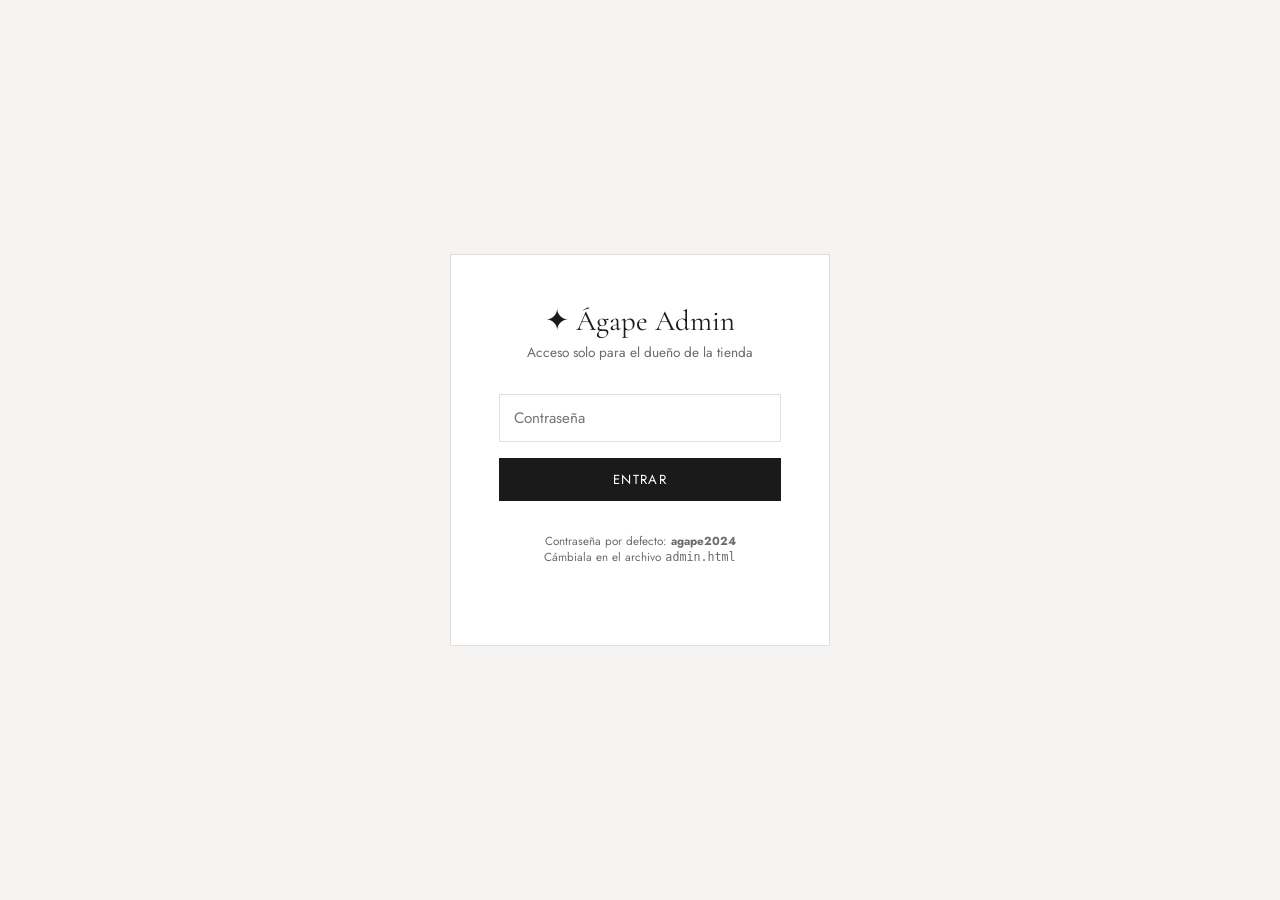
==== admin.html @ 7709edc3 "Tienda-Sencilla-Ver-1.0" ====
<!DOCTYPE html>
<html lang="es">
<head>
  <meta charset="UTF-8"/>
  <meta name="viewport" content="width=device-width, initial-scale=1.0"/>
  <title>Admin — Creaciones Ágape</title>
  <link rel="preconnect" href="https://fonts.googleapis.com">
  <link href="https://fonts.googleapis.com/css2?family=Cormorant+Garamond:wght@400;600&family=Jost:wght@300;400;500&display=swap" rel="stylesheet">
  <style>
    :root {
      --bg: #f5f4f2;
      --surface: #fff;
      --text: #1a1a1a;
      --muted: #6b6b6b;
      --accent: #b8860b;
      --accent-light: #f5e9c8;
      --border: #e2ddd7;
      --success: #2e7d32;
      --error: #c62828;
      --font-d: 'Cormorant Garamond', serif;
      --font-b: 'Jost', sans-serif;
    }
    *, *::before, *::after { box-sizing: border-box; margin: 0; padding: 0; }
    body { font-family: var(--font-b); background: var(--bg); color: var(--text); font-size: 14px; }

    /* ── AUTH ── */
    .auth-screen {
      min-height: 100vh;
      display: flex;
      align-items: center;
      justify-content: center;
      padding: 2rem;
    }
    .auth-card {
      background: var(--surface);
      border: 1px solid var(--border);
      padding: 3rem;
      width: 100%;
      max-width: 380px;
      text-align: center;
    }
    .auth-card h1 { font-family: var(--font-d); font-size: 1.8rem; font-weight: 400; margin-bottom: 0.3rem; }
    .auth-card p { color: var(--muted); font-size: 0.85rem; margin-bottom: 2rem; }
    .auth-card input {
      width: 100%;
      padding: 12px 14px;
      border: 1px solid var(--border);
      font-family: var(--font-b);
      font-size: 0.95rem;
      margin-bottom: 1rem;
      outline: none;
      transition: border-color 0.2s;
    }
    .auth-card input:focus { border-color: var(--accent); }
    .auth-card button {
      width: 100%;
      padding: 12px;
      background: var(--text);
      color: white;
      border: none;
      font-family: var(--font-b);
      font-size: 0.82rem;
      letter-spacing: 0.1em;
      text-transform: uppercase;
      cursor: pointer;
      transition: background 0.2s;
    }
    .auth-card button:hover { background: var(--accent); }
    .auth-error { color: var(--error); font-size: 0.8rem; margin-top: 0.8rem; }

    /* ── ADMIN LAYOUT ── */
    #adminApp { display: none; }
    .admin-header {
      background: var(--text);
      color: white;
      padding: 0 2rem;
      height: 60px;
      display: flex;
      align-items: center;
      justify-content: space-between;
      position: sticky;
      top: 0;
      z-index: 100;
    }
    .admin-header .logo { font-family: var(--font-d); font-size: 1.1rem; }
    .admin-header .logo span { color: var(--accent); margin-right: 8px; }
    .admin-nav { display: flex; gap: 1rem; align-items: center; }
    .admin-nav a {
      color: rgba(255,255,255,0.6);
      text-decoration: none;
      font-size: 0.78rem;
      letter-spacing: 0.08em;
      text-transform: uppercase;
      transition: color 0.2s;
    }
    .admin-nav a:hover { color: white; }
    .logout-btn {
      background: none;
      border: 1px solid rgba(255,255,255,0.2);
      color: rgba(255,255,255,0.7);
      padding: 6px 14px;
      font-family: var(--font-b);
      font-size: 0.75rem;
      cursor: pointer;
      transition: all 0.2s;
    }
    .logout-btn:hover { background: rgba(255,255,255,0.1); color: white; }

    .admin-main {
      max-width: 1200px;
      margin: 0 auto;
      padding: 2.5rem 2rem;
    }

    /* ── CARDS ── */
    .stats-row {
      display: grid;
      grid-template-columns: repeat(auto-fill, minmax(200px, 1fr));
      gap: 1rem;
      margin-bottom: 2.5rem;
    }
    .stat-card {
      background: var(--surface);
      border: 1px solid var(--border);
      padding: 1.5rem;
    }
    .stat-card .label { font-size: 0.72rem; letter-spacing: 0.12em; text-transform: uppercase; color: var(--muted); margin-bottom: 0.4rem; }
    .stat-card .value { font-family: var(--font-d); font-size: 2rem; font-weight: 600; color: var(--accent); }

    /* ── SECTIONS ── */
    .section-card {
      background: var(--surface);
      border: 1px solid var(--border);
      margin-bottom: 2rem;
    }
    .section-card-header {
      padding: 1.2rem 1.5rem;
      border-bottom: 1px solid var(--border);
      display: flex;
      align-items: center;
      justify-content: space-between;
    }
    .section-card-header h3 { font-family: var(--font-d); font-size: 1.2rem; font-weight: 400; }
    .section-card-body { padding: 1.5rem; }

    /* ── INSTRUCTIONS ── */
    .steps { counter-reset: step; display: flex; flex-direction: column; gap: 1rem; }
    .step {
      display: flex;
      gap: 1rem;
      align-items: flex-start;
    }
    .step-num {
      counter-increment: step;
      width: 28px;
      height: 28px;
      background: var(--accent);
      color: white;
      font-size: 0.75rem;
      font-weight: 500;
      display: flex;
      align-items: center;
      justify-content: center;
      flex-shrink: 0;
    }
    .step-num::before { content: counter(step); }
    .step-content p { font-size: 0.88rem; color: var(--text); line-height: 1.7; }
    .step-content a { color: var(--accent); }
    .step-content code {
      background: var(--bg);
      padding: 2px 6px;
      font-size: 0.82rem;
      border: 1px solid var(--border);
      font-family: monospace;
    }
    .sheet-template {
      margin-top: 1rem;
      border: 1px solid var(--border);
      overflow-x: auto;
    }
    .sheet-template table { width: 100%; border-collapse: collapse; font-size: 0.82rem; }
    .sheet-template th {
      background: var(--text);
      color: white;
      padding: 8px 12px;
      text-align: left;
      font-weight: 400;
      letter-spacing: 0.06em;
    }
    .sheet-template td { padding: 8px 12px; border-bottom: 1px solid var(--border); color: var(--muted); }

    /* ── CONFIG FORM ── */
    .config-grid { display: grid; grid-template-columns: 1fr 1fr; gap: 1rem; }
    .form-group { display: flex; flex-direction: column; gap: 5px; }
    .form-group label { font-size: 0.75rem; letter-spacing: 0.1em; text-transform: uppercase; color: var(--muted); }
    .form-group input, .form-group select {
      padding: 10px 12px;
      border: 1px solid var(--border);
      font-family: var(--font-b);
      font-size: 0.9rem;
      outline: none;
      background: var(--bg);
      transition: border-color 0.2s;
    }
    .form-group input:focus, .form-group select:focus { border-color: var(--accent); background: white; }
    .form-hint { font-size: 0.75rem; color: var(--muted); margin-top: 3px; line-height: 1.5; }
    .save-btn {
      margin-top: 1.2rem;
      padding: 11px 28px;
      background: var(--text);
      color: white;
      border: none;
      font-family: var(--font-b);
      font-size: 0.8rem;
      letter-spacing: 0.1em;
      text-transform: uppercase;
      cursor: pointer;
      transition: background 0.2s;
    }
    .save-btn:hover { background: var(--accent); }
    .save-msg { margin-left: 1rem; font-size: 0.82rem; color: var(--success); opacity: 0; transition: opacity 0.3s; }
    .save-msg.show { opacity: 1; }

    /* ── PREVIEW TABLE ── */
    .preview-table { width: 100%; border-collapse: collapse; }
    .preview-table th { font-size: 0.72rem; letter-spacing: 0.1em; text-transform: uppercase; color: var(--muted); padding: 8px 10px; text-align: left; border-bottom: 2px solid var(--border); }
    .preview-table td { padding: 10px; border-bottom: 1px solid var(--border); font-size: 0.88rem; vertical-align: middle; }
    .preview-table tr:hover td { background: var(--bg); }
    .prod-thumb { width: 44px; height: 44px; object-fit: cover; display: block; }
    .prod-thumb-placeholder { width: 44px; height: 44px; background: var(--accent-light); display: flex; align-items: center; justify-content: center; font-size: 1.2rem; }
    .badge {
      display: inline-block;
      padding: 2px 8px;
      font-size: 0.7rem;
      letter-spacing: 0.06em;
      text-transform: uppercase;
      border-radius: 2px;
    }
    .badge-ok { background: #e8f5e9; color: var(--success); }
    .badge-no { background: #ffebee; color: var(--error); }

    /* ── RELOAD ── */
    .reload-btn {
      padding: 8px 18px;
      background: none;
      border: 1px solid var(--border);
      font-family: var(--font-b);
      font-size: 0.78rem;
      letter-spacing: 0.08em;
      text-transform: uppercase;
      cursor: pointer;
      color: var(--muted);
      transition: all 0.2s;
      display: flex;
      align-items: center;
      gap: 6px;
    }
    .reload-btn:hover { border-color: var(--accent); color: var(--accent); }
    .spinning { animation: spin 0.8s linear infinite; }
    @keyframes spin { to { transform: rotate(360deg); } }

    /* ── EMPTY ── */
    .empty-msg { text-align: center; padding: 3rem; color: var(--muted); font-size: 0.9rem; }

    @media (max-width: 640px) { .config-grid { grid-template-columns: 1fr; } }
  </style>
</head>
<body>

<!-- AUTH -->
<div class="auth-screen" id="authScreen">
  <div class="auth-card">
    <h1>✦ Ágape Admin</h1>
    <p>Acceso solo para el dueño de la tienda</p>
    <input type="password" id="passwordInput" placeholder="Contraseña" onkeydown="if(event.key==='Enter')login()"/>
    <button onclick="login()">Entrar</button>
    <p class="auth-error" id="authError"></p>
    <p style="margin-top:1.5rem;font-size:0.73rem;color:var(--muted);">
      Contraseña por defecto: <strong>agape2024</strong><br>
      Cámbiala en el archivo <code>admin.html</code>
    </p>
  </div>
</div>

<!-- ADMIN APP -->
<div id="adminApp">

  <header class="admin-header">
    <div class="logo"><span>✦</span>Creaciones Ágape — Panel Admin</div>
    <div class="admin-nav">
      <a href="index.html" target="_blank">Ver Tienda ↗</a>
      <button class="logout-btn" onclick="logout()">Salir</button>
    </div>
  </header>

  <main class="admin-main">

    <!-- STATS -->
    <div class="stats-row">
      <div class="stat-card">
        <p class="label">Productos cargados</p>
        <p class="value" id="statProducts">—</p>
      </div>
      <div class="stat-card">
        <p class="label">Categorías</p>
        <p class="value" id="statCats">—</p>
      </div>
      <div class="stat-card">
        <p class="label">Precio promedio</p>
        <p class="value" id="statAvg">—</p>
      </div>
      <div class="stat-card">
        <p class="label">Último sync</p>
        <p class="value" style="font-size:1rem;padding-top:0.3rem;" id="statSync">—</p>
      </div>
    </div>

    <!-- INSTRUCTIONS -->
    <div class="section-card">
      <div class="section-card-header">
        <h3>📋 Cómo gestionar tus productos (Google Sheets)</h3>
      </div>
      <div class="section-card-body">
        <div class="steps">
          <div class="step">
            <div class="step-num"></div>
            <div class="step-content">
              <p>Ve a <a href="https://sheets.google.com" target="_blank">Google Sheets</a> y crea una hoja nueva. Nómbrala como quieras.</p>
            </div>
          </div>
          <div class="step">
            <div class="step-num"></div>
            <div class="step-content">
              <p>En la <strong>primera fila</strong>, escribe exactamente estas columnas (en minúsculas, sin tildes):</p>
              <div class="sheet-template">
                <table>
                  <tr>
                    <th>nombre</th><th>descripcion</th><th>precio</th><th>categoria</th><th>imagen</th><th>disponible</th>
                  </tr>
                  <tr>
                    <td>Llavero corazón</td>
                    <td>Llavero artesanal hecho a mano</td>
                    <td>150</td>
                    <td>Llaveros</td>
                    <td>https://... (URL de imagen)</td>
                    <td>si</td>
                  </tr>
                  <tr>
                    <td>Adorno navideño</td>
                    <td>Árbol de Navidad en resina</td>
                    <td>280</td>
                    <td>Adornos</td>
                    <td></td>
                    <td>si</td>
                  </tr>
                </table>
              </div>
            </div>
          </div>
          <div class="step">
            <div class="step-num"></div>
            <div class="step-content">
              <p>Para agregar imágenes: sube tu foto a <a href="https://imgbb.com" target="_blank">imgbb.com</a> (gratis) y pega la URL directa en la columna <code>imagen</code>.</p>
            </div>
          </div>
          <div class="step">
            <div class="step-num"></div>
            <div class="step-content">
              <p>Para publicar: ve a <strong>Archivo → Compartir → Publicar en la web</strong>. Elige <em>Hoja1</em> y formato <em>Valores separados por comas (.csv)</em>. Copia el ID de la URL (la parte larga entre <code>/d/</code> y <code>/edit</code>).</p>
            </div>
          </div>
          <div class="step">
            <div class="step-num"></div>
            <div class="step-content">
              <p>Pega ese ID en la sección de configuración de abajo. ¡Listo! Cada vez que edites la hoja, los cambios se ven en la tienda automáticamente.</p>
            </div>
          </div>
        </div>
      </div>
    </div>

    <!-- CONFIG -->
    <div class="section-card">
      <div class="section-card-header">
        <h3>⚙️ Configuración de la tienda</h3>
      </div>
      <div class="section-card-body">
        <div class="config-grid">
          <div class="form-group">
            <label>ID de Google Sheets</label>
            <input type="text" id="cfgSheetId" placeholder="1BxiMVs0XRA5nFMdKvBdBZjgmUUqptlbs74OgVE2upms"/>
            <p class="form-hint">La parte larga de la URL de tu hoja: docs.google.com/spreadsheets/d/<strong>ESTE_ID</strong>/edit</p>
          </div>
          <div class="form-group">
            <label>Número de WhatsApp</label>
            <input type="text" id="cfgWhatsapp" placeholder="521234567890"/>
            <p class="form-hint">Con código de país, sin +, espacios ni guiones. Ejemplo: 521234567890</p>
          </div>
          <div class="form-group">
            <label>Correo electrónico</label>
            <input type="email" id="cfgEmail" placeholder="tucorreo@gmail.com"/>
            <p class="form-hint">Aquí recibirás los pedidos por email</p>
          </div>
          <div class="form-group">
            <label>Símbolo de moneda</label>
            <input type="text" id="cfgCurrency" placeholder="$" style="max-width:80px"/>
          </div>
        </div>
        <div style="margin-top:1rem;padding:1rem;background:var(--accent-light);border:1px solid #e0c87a;font-size:0.82rem;color:#7a5c00;">
          ⚠️ <strong>Nota:</strong> Después de guardar los cambios aquí, deberás copiar los valores al archivo <code>config.js</code> para que la tienda los use. Esta pantalla es solo una guía visual.
        </div>
        <div style="margin-top:1.2rem;display:flex;align-items:center;">
          <button class="save-btn" onclick="generateConfig()">Generar config.js</button>
          <span class="save-msg" id="saveMsg">✓ ¡Copiado al portapapeles!</span>
        </div>
      </div>
    </div>

    <!-- PRODUCT PREVIEW -->
    <div class="section-card">
      <div class="section-card-header">
        <h3>🛍️ Vista previa de productos</h3>
        <button class="reload-btn" id="reloadBtn" onclick="loadPreview()">
          <svg id="reloadIcon" width="14" height="14" viewBox="0 0 24 24" fill="none" stroke="currentColor" stroke-width="2"><path d="M23 4v6h-6"/><path d="M1 20v-6h6"/><path d="M3.51 9a9 9 0 0114.85-3.36L23 10M1 14l4.64 4.36A9 9 0 0020.49 15"/></svg>
          Recargar productos
        </button>
      </div>
      <div class="section-card-body" style="padding:0">
        <div id="previewContainer">
          <p class="empty-msg">Configura tu Sheet ID y haz clic en "Recargar productos"</p>
        </div>
      </div>
    </div>

  </main>
</div>

<script src="config.js"></script>
<script>
  // ── AUTH ──
  const ADMIN_PASSWORD = "agape2024"; // ← CAMBIA ESTA CONTRASEÑA

  function login() {
    const val = document.getElementById('passwordInput').value;
    if (val === ADMIN_PASSWORD) {
      document.getElementById('authScreen').style.display = 'none';
      document.getElementById('adminApp').style.display = 'block';
      loadConfig();
      loadPreview();
    } else {
      document.getElementById('authError').textContent = 'Contraseña incorrecta. Inténtalo de nuevo.';
    }
  }

  function logout() {
    document.getElementById('authScreen').style.display = 'flex';
    document.getElementById('adminApp').style.display = 'none';
    document.getElementById('passwordInput').value = '';
  }

  // ── LOAD CONFIG INTO FORM ──
  function loadConfig() {
    if (typeof CONFIG === 'undefined') return;
    document.getElementById('cfgSheetId').value = CONFIG.SHEET_ID || '';
    document.getElementById('cfgWhatsapp').value = CONFIG.WHATSAPP || '';
    document.getElementById('cfgEmail').value = CONFIG.EMAIL || '';
    document.getElementById('cfgCurrency').value = CONFIG.CURRENCY || '$';
  }

  // ── GENERATE CONFIG ──
  function generateConfig() {
    const id = document.getElementById('cfgSheetId').value.trim();
    const wa = document.getElementById('cfgWhatsapp').value.trim();
    const em = document.getElementById('cfgEmail').value.trim();
    const cu = document.getElementById('cfgCurrency').value.trim() || '$';

    const code = `const CONFIG = {
  SHEET_ID: "${id}",
  WHATSAPP: "${wa}",
  EMAIL: "${em}",
  CURRENCY: "${cu}",
  CURRENCY_CODE: "MXN",
  STORE_NAME: "Creaciones Ágape",
};`;

    navigator.clipboard.writeText(code).then(() => {
      const msg = document.getElementById('saveMsg');
      msg.classList.add('show');
      setTimeout(() => msg.classList.remove('show'), 3000);
    });
  }

  // ── LOAD PREVIEW ──
  async function loadPreview() {
    const sheetId = document.getElementById('cfgSheetId').value.trim() || CONFIG.SHEET_ID;
    const container = document.getElementById('previewContainer');
    const icon = document.getElementById('reloadIcon');
    icon.classList.add('spinning');

    if (!sheetId || sheetId === 'TU_SHEET_ID_AQUI') {
      container.innerHTML = '<p class="empty-msg">Ingresa tu Sheet ID en la configuración primero</p>';
      icon.classList.remove('spinning');
      return;
    }

    try {
      const url = `https://docs.google.com/spreadsheets/d/${sheetId}/gviz/tq?tqx=out:csv`;
      const res = await fetch(url);
      if (!res.ok) throw new Error();
      const csv = await res.text();
      const products = parseCSVAdmin(csv);

      // Update stats
      document.getElementById('statProducts').textContent = products.length;
      const cats = new Set(products.map(p => p.category));
      document.getElementById('statCats').textContent = cats.size;
      const avg = products.length ? products.reduce((s, p) => s + p.price, 0) / products.length : 0;
      document.getElementById('statAvg').textContent = `$${avg.toFixed(0)}`;
      document.getElementById('statSync').textContent = new Date().toLocaleTimeString('es-MX');

      if (products.length === 0) {
        container.innerHTML = '<p class="empty-msg">La hoja está vacía. Agrega productos con las columnas indicadas.</p>';
        return;
      }

      container.innerHTML = `
        <table class="preview-table">
          <thead>
            <tr>
              <th>Img</th>
              <th>Nombre</th>
              <th>Categoría</th>
              <th>Precio</th>
              <th>Descripción</th>
              <th>Estado</th>
            </tr>
          </thead>
          <tbody>
            ${products.map(p => `
              <tr>
                <td>${p.image
                  ? `<img class="prod-thumb" src="${p.image}" onerror="this.outerHTML='<div class=\\'prod-thumb-placeholder\\'>✦</div>'">`
                  : `<div class="prod-thumb-placeholder">✦</div>`}</td>
                <td><strong>${p.name}</strong></td>
                <td>${p.category}</td>
                <td>$${p.price.toFixed(2)}</td>
                <td style="max-width:220px;overflow:hidden;text-overflow:ellipsis;white-space:nowrap;color:var(--muted)">${p.desc || '—'}</td>
                <td><span class="badge ${p.available ? 'badge-ok' : 'badge-no'}">${p.available ? 'Activo' : 'Oculto'}</span></td>
              </tr>
            `).join('')}
          </tbody>
        </table>`;
    } catch (e) {
      container.innerHTML = `<p class="empty-msg">No se pudo cargar la hoja. Verifica el Sheet ID y que esté publicada como CSV.</p>`;
    } finally {
      icon.classList.remove('spinning');
    }
  }

  function parseCSVAdmin(csv) {
    const lines = csv.trim().split('\n');
    if (lines.length < 2) return [];
    const headers = lines[0].replace(/"/g,'').split(',').map(h => h.trim().toLowerCase());
    return lines.slice(1).map((line, i) => {
      const vals = parseCSVLineAdmin(line);
      const obj = {};
      headers.forEach((h, idx) => { obj[h] = (vals[idx] || '').trim(); });
      return {
        id: i+1,
        name: obj['nombre'] || obj['name'] || 'Producto',
        desc: obj['descripcion'] || obj['description'] || obj['desc'] || '',
        price: parseFloat((obj['precio'] || obj['price'] || '0').replace(/[^0-9.]/g, '')) || 0,
        category: obj['categoria'] || obj['category'] || 'General',
        image: obj['imagen'] || obj['image'] || obj['img'] || '',
        available: (obj['disponible'] || obj['available'] || 'si').toLowerCase() !== 'no',
      };
    });
  }

  function parseCSVLineAdmin(line) {
    const result = []; let cur = ''; let inQ = false;
    for (let i = 0; i < line.length; i++) {
      const ch = line[i];
      if (ch === '"') { inQ = !inQ; }
      else if (ch === ',' && !inQ) { result.push(cur); cur = ''; }
      else { cur += ch; }
    }
    result.push(cur);
    return result;
  }
</script>
</body>
</html>
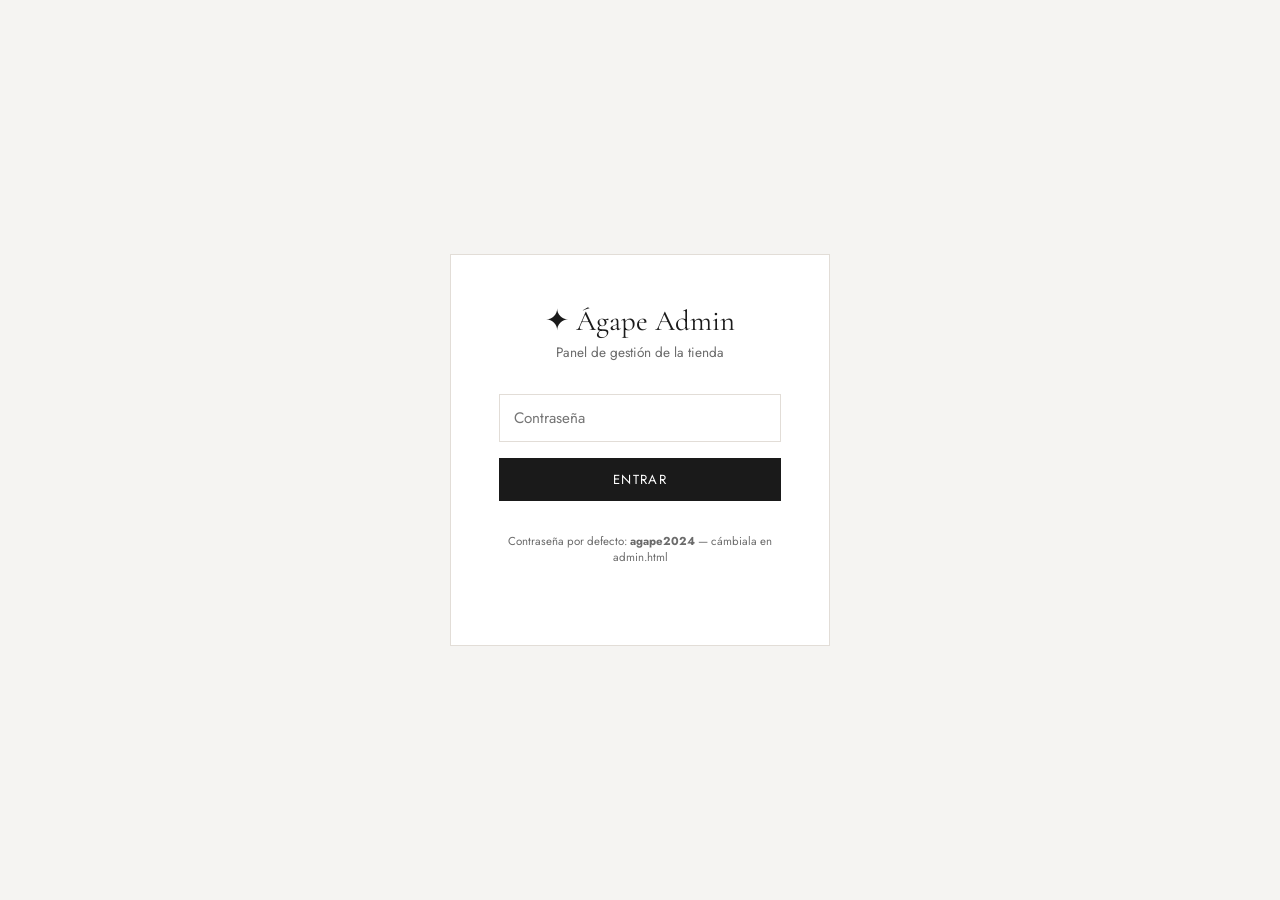
==== commit 12fc3cb8: "version actualizada con cambios para controlar mejor el flujo de pedidos ver 1.1" ====
--- a/admin.html
+++ b/admin.html
@@ -8,261 +8,151 @@
   <link href="https://fonts.googleapis.com/css2?family=Cormorant+Garamond:wght@400;600&family=Jost:wght@300;400;500&display=swap" rel="stylesheet">
   <style>
     :root {
-      --bg: #f5f4f2;
-      --surface: #fff;
-      --text: #1a1a1a;
-      --muted: #6b6b6b;
-      --accent: #b8860b;
-      --accent-light: #f5e9c8;
-      --border: #e2ddd7;
-      --success: #2e7d32;
-      --error: #c62828;
-      --font-d: 'Cormorant Garamond', serif;
-      --font-b: 'Jost', sans-serif;
+      --bg: #f5f4f2; --surface: #fff; --text: #1a1a1a; --muted: #6b6b6b;
+      --accent: #b8860b; --accent-light: #f5e9c8; --border: #e2ddd7;
+      --success: #2e7d32; --error: #c62828;
+      --font-d: 'Cormorant Garamond', serif; --font-b: 'Jost', sans-serif;
     }
     *, *::before, *::after { box-sizing: border-box; margin: 0; padding: 0; }
     body { font-family: var(--font-b); background: var(--bg); color: var(--text); font-size: 14px; }
 
-    /* ── AUTH ── */
-    .auth-screen {
-      min-height: 100vh;
-      display: flex;
-      align-items: center;
-      justify-content: center;
-      padding: 2rem;
-    }
-    .auth-card {
-      background: var(--surface);
-      border: 1px solid var(--border);
-      padding: 3rem;
-      width: 100%;
-      max-width: 380px;
-      text-align: center;
-    }
+    .auth-screen { min-height: 100vh; display: flex; align-items: center; justify-content: center; padding: 2rem; }
+    .auth-card { background: var(--surface); border: 1px solid var(--border); padding: 3rem; width: 100%; max-width: 380px; text-align: center; }
     .auth-card h1 { font-family: var(--font-d); font-size: 1.8rem; font-weight: 400; margin-bottom: 0.3rem; }
     .auth-card p { color: var(--muted); font-size: 0.85rem; margin-bottom: 2rem; }
-    .auth-card input {
-      width: 100%;
-      padding: 12px 14px;
-      border: 1px solid var(--border);
-      font-family: var(--font-b);
-      font-size: 0.95rem;
-      margin-bottom: 1rem;
-      outline: none;
-      transition: border-color 0.2s;
-    }
+    .auth-card input { width: 100%; padding: 12px 14px; border: 1px solid var(--border); font-family: var(--font-b); font-size: 0.95rem; margin-bottom: 1rem; outline: none; transition: border-color 0.2s; }
     .auth-card input:focus { border-color: var(--accent); }
-    .auth-card button {
-      width: 100%;
-      padding: 12px;
-      background: var(--text);
-      color: white;
-      border: none;
-      font-family: var(--font-b);
-      font-size: 0.82rem;
-      letter-spacing: 0.1em;
-      text-transform: uppercase;
-      cursor: pointer;
-      transition: background 0.2s;
-    }
-    .auth-card button:hover { background: var(--accent); }
+    .auth-card .auth-btn { width: 100%; padding: 12px; background: var(--text); color: white; border: none; font-family: var(--font-b); font-size: 0.82rem; letter-spacing: 0.1em; text-transform: uppercase; cursor: pointer; transition: background 0.2s; }
+    .auth-card .auth-btn:hover { background: var(--accent); }
     .auth-error { color: var(--error); font-size: 0.8rem; margin-top: 0.8rem; }
 
-    /* ── ADMIN LAYOUT ── */
     #adminApp { display: none; }
-    .admin-header {
-      background: var(--text);
-      color: white;
-      padding: 0 2rem;
-      height: 60px;
-      display: flex;
-      align-items: center;
-      justify-content: space-between;
-      position: sticky;
-      top: 0;
-      z-index: 100;
-    }
-    .admin-header .logo { font-family: var(--font-d); font-size: 1.1rem; }
-    .admin-header .logo span { color: var(--accent); margin-right: 8px; }
-    .admin-nav { display: flex; gap: 1rem; align-items: center; }
-    .admin-nav a {
-      color: rgba(255,255,255,0.6);
-      text-decoration: none;
-      font-size: 0.78rem;
-      letter-spacing: 0.08em;
-      text-transform: uppercase;
-      transition: color 0.2s;
-    }
-    .admin-nav a:hover { color: white; }
-    .logout-btn {
-      background: none;
-      border: 1px solid rgba(255,255,255,0.2);
-      color: rgba(255,255,255,0.7);
-      padding: 6px 14px;
-      font-family: var(--font-b);
-      font-size: 0.75rem;
-      cursor: pointer;
-      transition: all 0.2s;
-    }
+    .admin-header { background: var(--text); color: white; padding: 0 2rem; height: 60px; display: flex; align-items: center; justify-content: space-between; position: sticky; top: 0; z-index: 100; }
+    .admin-logo { font-family: var(--font-d); font-size: 1.1rem; }
+    .admin-logo span { color: var(--accent); margin-right: 8px; }
+    .admin-nav { display: flex; gap: 0.5rem; align-items: center; }
+    .preview-link { color: rgba(255,255,255,0.6); text-decoration: none; font-size: 0.75rem; letter-spacing: 0.08em; text-transform: uppercase; padding: 6px 12px; border: 1px solid rgba(255,255,255,0.15); transition: all 0.2s; }
+    .preview-link:hover { color: white; border-color: rgba(255,255,255,0.4); }
+    .logout-btn { background: none; border: 1px solid rgba(255,255,255,0.2); color: rgba(255,255,255,0.7); padding: 6px 14px; font-family: var(--font-b); font-size: 0.75rem; cursor: pointer; transition: all 0.2s; }
     .logout-btn:hover { background: rgba(255,255,255,0.1); color: white; }
 
-    .admin-main {
-      max-width: 1200px;
-      margin: 0 auto;
-      padding: 2.5rem 2rem;
-    }
-
-    /* ── CARDS ── */
-    .stats-row {
-      display: grid;
-      grid-template-columns: repeat(auto-fill, minmax(200px, 1fr));
-      gap: 1rem;
-      margin-bottom: 2.5rem;
-    }
-    .stat-card {
-      background: var(--surface);
-      border: 1px solid var(--border);
-      padding: 1.5rem;
-    }
-    .stat-card .label { font-size: 0.72rem; letter-spacing: 0.12em; text-transform: uppercase; color: var(--muted); margin-bottom: 0.4rem; }
-    .stat-card .value { font-family: var(--font-d); font-size: 2rem; font-weight: 600; color: var(--accent); }
-
-    /* ── SECTIONS ── */
-    .section-card {
-      background: var(--surface);
-      border: 1px solid var(--border);
-      margin-bottom: 2rem;
-    }
-    .section-card-header {
-      padding: 1.2rem 1.5rem;
-      border-bottom: 1px solid var(--border);
-      display: flex;
-      align-items: center;
-      justify-content: space-between;
-    }
-    .section-card-header h3 { font-family: var(--font-d); font-size: 1.2rem; font-weight: 400; }
-    .section-card-body { padding: 1.5rem; }
-
-    /* ── INSTRUCTIONS ── */
-    .steps { counter-reset: step; display: flex; flex-direction: column; gap: 1rem; }
-    .step {
-      display: flex;
-      gap: 1rem;
-      align-items: flex-start;
-    }
-    .step-num {
-      counter-increment: step;
-      width: 28px;
-      height: 28px;
-      background: var(--accent);
-      color: white;
-      font-size: 0.75rem;
-      font-weight: 500;
-      display: flex;
-      align-items: center;
-      justify-content: center;
-      flex-shrink: 0;
-    }
-    .step-num::before { content: counter(step); }
-    .step-content p { font-size: 0.88rem; color: var(--text); line-height: 1.7; }
-    .step-content a { color: var(--accent); }
-    .step-content code {
-      background: var(--bg);
-      padding: 2px 6px;
-      font-size: 0.82rem;
-      border: 1px solid var(--border);
-      font-family: monospace;
-    }
-    .sheet-template {
-      margin-top: 1rem;
-      border: 1px solid var(--border);
-      overflow-x: auto;
-    }
-    .sheet-template table { width: 100%; border-collapse: collapse; font-size: 0.82rem; }
-    .sheet-template th {
-      background: var(--text);
-      color: white;
-      padding: 8px 12px;
-      text-align: left;
-      font-weight: 400;
-      letter-spacing: 0.06em;
-    }
-    .sheet-template td { padding: 8px 12px; border-bottom: 1px solid var(--border); color: var(--muted); }
-
-    /* ── CONFIG FORM ── */
-    .config-grid { display: grid; grid-template-columns: 1fr 1fr; gap: 1rem; }
+    .tabs-bar { background: var(--surface); border-bottom: 1px solid var(--border); padding: 0 2rem; display: flex; overflow-x: auto; }
+    .tab-btn { padding: 1rem 1.4rem; border: none; background: none; font-family: var(--font-b); font-size: 0.76rem; letter-spacing: 0.1em; text-transform: uppercase; color: var(--muted); cursor: pointer; border-bottom: 2px solid transparent; transition: all 0.2s; white-space: nowrap; }
+    .tab-btn:hover { color: var(--text); }
+    .tab-btn.active { color: var(--accent); border-bottom-color: var(--accent); }
+    .tab-panel { display: none; }
+    .tab-panel.active { display: block; }
+
+    .admin-main { max-width: 1200px; margin: 0 auto; padding: 2rem; }
+
+    .stats-row { display: grid; grid-template-columns: repeat(auto-fill, minmax(175px, 1fr)); gap: 1rem; margin-bottom: 2rem; }
+    .stat-card { background: var(--surface); border: 1px solid var(--border); padding: 1.2rem 1.5rem; }
+    .stat-card .lbl { font-size: 0.68rem; letter-spacing: 0.12em; text-transform: uppercase; color: var(--muted); margin-bottom: 0.4rem; }
+    .stat-card .val { font-family: var(--font-d); font-size: 1.9rem; font-weight: 600; color: var(--accent); line-height: 1; }
+    .stat-card .sub { font-size: 0.73rem; color: var(--muted); margin-top: 4px; }
+
+    .section-card { background: var(--surface); border: 1px solid var(--border); margin-bottom: 1.5rem; }
+    .sc-header { padding: 1.1rem 1.5rem; border-bottom: 1px solid var(--border); display: flex; align-items: center; justify-content: space-between; flex-wrap: wrap; gap: 0.5rem; }
+    .sc-header h3 { font-family: var(--font-d); font-size: 1.15rem; font-weight: 400; }
+    .sc-body { padding: 1.5rem; }
+
+    .btn { display: inline-flex; align-items: center; gap: 6px; padding: 8px 18px; border: none; font-family: var(--font-b); font-size: 0.76rem; letter-spacing: 0.08em; text-transform: uppercase; cursor: pointer; transition: all 0.2s; }
+    .btn-dark { background: var(--text); color: white; }
+    .btn-dark:hover { background: var(--accent); }
+    .btn-accent { background: var(--accent); color: white; }
+    .btn-accent:hover { background: #9a7009; }
+    .btn-outline { background: none; border: 1px solid var(--border); color: var(--muted); }
+    .btn-outline:hover { border-color: var(--accent); color: var(--accent); }
+    .btn-danger { background: none; border: 1px solid #ffcdd2; color: var(--error); }
+    .btn-danger:hover { background: #ffebee; }
+    .btn-green { background: #e8f5e9; color: var(--success); border: 1px solid #c8e6c9; }
+    .btn-green:hover { background: #c8e6c9; }
+    .btn-sm { padding: 5px 11px; font-size: 0.71rem; }
+
+    .form-grid { display: grid; grid-template-columns: 1fr 1fr; gap: 1rem; }
     .form-group { display: flex; flex-direction: column; gap: 5px; }
-    .form-group label { font-size: 0.75rem; letter-spacing: 0.1em; text-transform: uppercase; color: var(--muted); }
-    .form-group input, .form-group select {
-      padding: 10px 12px;
-      border: 1px solid var(--border);
-      font-family: var(--font-b);
-      font-size: 0.9rem;
-      outline: none;
-      background: var(--bg);
-      transition: border-color 0.2s;
-    }
-    .form-group input:focus, .form-group select:focus { border-color: var(--accent); background: white; }
-    .form-hint { font-size: 0.75rem; color: var(--muted); margin-top: 3px; line-height: 1.5; }
-    .save-btn {
-      margin-top: 1.2rem;
-      padding: 11px 28px;
-      background: var(--text);
-      color: white;
-      border: none;
-      font-family: var(--font-b);
-      font-size: 0.8rem;
-      letter-spacing: 0.1em;
-      text-transform: uppercase;
-      cursor: pointer;
-      transition: background 0.2s;
-    }
-    .save-btn:hover { background: var(--accent); }
-    .save-msg { margin-left: 1rem; font-size: 0.82rem; color: var(--success); opacity: 0; transition: opacity 0.3s; }
-    .save-msg.show { opacity: 1; }
-
-    /* ── PREVIEW TABLE ── */
+    .form-group.full { grid-column: 1/-1; }
+    .form-group label { font-size: 0.7rem; letter-spacing: 0.1em; text-transform: uppercase; color: var(--muted); }
+    .form-group input, .form-group textarea { padding: 9px 12px; border: 1px solid var(--border); font-family: var(--font-b); font-size: 0.9rem; outline: none; background: var(--bg); transition: border-color 0.2s; resize: vertical; }
+    .form-group input:focus, .form-group textarea:focus { border-color: var(--accent); background: white; }
+    .form-hint { font-size: 0.72rem; color: var(--muted); line-height: 1.5; }
+    .form-actions { margin-top: 1.2rem; display: flex; align-items: center; gap: 0.8rem; flex-wrap: wrap; }
+    .feedback { font-size: 0.8rem; color: var(--success); opacity: 0; transition: opacity 0.3s; }
+    .feedback.show { opacity: 1; }
+
+    .orders-filters { display: flex; gap: 0.4rem; margin-bottom: 1.2rem; flex-wrap: wrap; }
+    .filter-chip { padding: 5px 13px; border: 1px solid var(--border); background: none; font-family: var(--font-b); font-size: 0.73rem; letter-spacing: 0.06em; cursor: pointer; color: var(--muted); transition: all 0.2s; }
+    .filter-chip.active { background: var(--text); color: white; border-color: var(--text); }
+
+    .order-card { border: 1px solid var(--border); margin-bottom: 0.7rem; }
+    .order-header { display: flex; align-items: center; justify-content: space-between; padding: 0.85rem 1.1rem; background: var(--bg); cursor: pointer; gap: 1rem; flex-wrap: wrap; }
+    .order-id { font-size: 0.71rem; color: var(--muted); font-family: monospace; }
+    .order-meta { display: flex; align-items: center; gap: 0.8rem; flex-wrap: wrap; }
+    .order-date { font-size: 0.78rem; color: var(--muted); }
+    .order-total { font-family: var(--font-d); font-size: 1.1rem; color: var(--accent); font-weight: 600; }
+    .via-badge { display: inline-flex; align-items: center; gap: 4px; padding: 2px 9px; font-size: 0.69rem; letter-spacing: 0.06em; text-transform: uppercase; }
+    .via-wa { background: #e8f5e9; color: #2e7d32; }
+    .via-email { background: #e3f2fd; color: #1565c0; }
+    .order-body { display: none; padding: 1rem 1.1rem; border-top: 1px solid var(--border); }
+    .order-body.open { display: block; }
+    .order-items-table { width: 100%; border-collapse: collapse; font-size: 0.84rem; }
+    .order-items-table td { padding: 5px 6px; border-bottom: 1px solid var(--border); }
+    .order-items-table tr:last-child td { border-bottom: none; }
+    .item-total { text-align: right; color: var(--accent); font-weight: 500; }
+    .order-actions { display: flex; gap: 0.5rem; margin-top: 0.8rem; flex-wrap: wrap; }
+    .no-orders { text-align: center; padding: 3rem; color: var(--muted); }
+
+    .status-badge { display: inline-flex; align-items: center; padding: 2px 9px; font-size: 0.69rem; letter-spacing: 0.06em; text-transform: uppercase; }
+    .st-pending { background: #fff3e0; color: #e65100; }
+    .st-done { background: #e8f5e9; color: var(--success); }
+    .st-cancelled { background: #ffebee; color: var(--error); }
+
+    .toggle { position: relative; width: 44px; height: 24px; flex-shrink: 0; }
+    .toggle input { opacity: 0; width: 0; height: 0; }
+    .toggle-slider { position: absolute; inset: 0; background: var(--border); cursor: pointer; border-radius: 24px; transition: background 0.2s; }
+    .toggle-slider::before { content: ''; position: absolute; width: 18px; height: 18px; left: 3px; top: 3px; background: white; border-radius: 50%; transition: transform 0.2s; }
+    .toggle input:checked + .toggle-slider { background: var(--accent); }
+    .toggle input:checked + .toggle-slider::before { transform: translateX(20px); }
+    .toggle-row { display: flex; align-items: center; gap: 1rem; margin-bottom: 1rem; }
+    .toggle-label { font-size: 0.85rem; }
+    .banner-preview { padding: 10px 1.5rem; background: var(--accent); color: white; font-size: 0.82rem; text-align: center; margin-top: 1rem; display: none; border-radius: 2px; }
+    .banner-preview.show { display: block; }
+
+    .cat-list { display: flex; flex-direction: column; gap: 0.5rem; }
+    .cat-row { display: flex; align-items: center; justify-content: space-between; padding: 0.75rem 1rem; border: 1px solid var(--border); background: var(--bg); }
+    .cat-count { font-size: 0.76rem; color: var(--muted); margin-left: 0.5rem; }
+    .cat-order { display: flex; gap: 4px; }
+    .cat-order button { width: 26px; height: 26px; border: 1px solid var(--border); background: white; cursor: pointer; font-size: 0.85rem; display: flex; align-items: center; justify-content: center; transition: all 0.15s; }
+    .cat-order button:hover:not(:disabled) { background: var(--text); color: white; border-color: var(--text); }
+    .cat-order button:disabled { opacity: 0.3; cursor: default; }
+
     .preview-table { width: 100%; border-collapse: collapse; }
-    .preview-table th { font-size: 0.72rem; letter-spacing: 0.1em; text-transform: uppercase; color: var(--muted); padding: 8px 10px; text-align: left; border-bottom: 2px solid var(--border); }
-    .preview-table td { padding: 10px; border-bottom: 1px solid var(--border); font-size: 0.88rem; vertical-align: middle; }
+    .preview-table th { font-size: 0.69rem; letter-spacing: 0.1em; text-transform: uppercase; color: var(--muted); padding: 8px 10px; text-align: left; border-bottom: 2px solid var(--border); white-space: nowrap; }
+    .preview-table td { padding: 9px 10px; border-bottom: 1px solid var(--border); font-size: 0.86rem; vertical-align: middle; }
     .preview-table tr:hover td { background: var(--bg); }
-    .prod-thumb { width: 44px; height: 44px; object-fit: cover; display: block; }
-    .prod-thumb-placeholder { width: 44px; height: 44px; background: var(--accent-light); display: flex; align-items: center; justify-content: center; font-size: 1.2rem; }
-    .badge {
-      display: inline-block;
-      padding: 2px 8px;
-      font-size: 0.7rem;
-      letter-spacing: 0.06em;
-      text-transform: uppercase;
-      border-radius: 2px;
-    }
+    .prod-thumb { width: 40px; height: 40px; object-fit: cover; display: block; }
+    .prod-thumb-ph { width: 40px; height: 40px; background: var(--accent-light); display: flex; align-items: center; justify-content: center; color: var(--accent); }
+    .badge { display: inline-block; padding: 2px 8px; font-size: 0.69rem; letter-spacing: 0.06em; text-transform: uppercase; }
     .badge-ok { background: #e8f5e9; color: var(--success); }
     .badge-no { background: #ffebee; color: var(--error); }
 
-    /* ── RELOAD ── */
-    .reload-btn {
-      padding: 8px 18px;
-      background: none;
-      border: 1px solid var(--border);
-      font-family: var(--font-b);
-      font-size: 0.78rem;
-      letter-spacing: 0.08em;
-      text-transform: uppercase;
-      cursor: pointer;
-      color: var(--muted);
-      transition: all 0.2s;
-      display: flex;
-      align-items: center;
-      gap: 6px;
-    }
-    .reload-btn:hover { border-color: var(--accent); color: var(--accent); }
+    .code-box { width: 100%; height: 150px; padding: 1rem; font-family: monospace; font-size: 0.8rem; border: 1px solid var(--border); background: #1a1a1a; color: #f0c674; resize: none; outline: none; }
+
+    .steps { counter-reset: step; display: flex; flex-direction: column; gap: 1rem; }
+    .step { display: flex; gap: 1rem; }
+    .step-num { counter-increment: step; width: 26px; height: 26px; background: var(--accent); color: white; font-size: 0.72rem; font-weight: 500; display: flex; align-items: center; justify-content: center; flex-shrink: 0; margin-top: 1px; }
+    .step-num::before { content: counter(step); }
+    .step p { font-size: 0.87rem; line-height: 1.7; }
+    .step a { color: var(--accent); }
+    .step code { background: var(--bg); padding: 1px 6px; font-size: 0.8rem; border: 1px solid var(--border); font-family: monospace; }
+    .sheet-cols { display: flex; gap: 0.4rem; flex-wrap: wrap; margin-top: 0.5rem; }
+    .sheet-col { padding: 3px 9px; background: var(--text); color: white; font-size: 0.73rem; font-family: monospace; }
+
     .spinning { animation: spin 0.8s linear infinite; }
     @keyframes spin { to { transform: rotate(360deg); } }
-
-    /* ── EMPTY ── */
-    .empty-msg { text-align: center; padding: 3rem; color: var(--muted); font-size: 0.9rem; }
-
-    @media (max-width: 640px) { .config-grid { grid-template-columns: 1fr; } }
+    .empty-msg { text-align: center; padding: 3rem; color: var(--muted); }
+
+    @media (max-width: 640px) { .form-grid { grid-template-columns: 1fr; } .admin-main { padding: 1rem; } .tabs-bar { padding: 0 0.5rem; } }
   </style>
 </head>
 <body>
@@ -271,163 +161,187 @@
 <div class="auth-screen" id="authScreen">
   <div class="auth-card">
     <h1>✦ Ágape Admin</h1>
-    <p>Acceso solo para el dueño de la tienda</p>
+    <p>Panel de gestión de la tienda</p>
     <input type="password" id="passwordInput" placeholder="Contraseña" onkeydown="if(event.key==='Enter')login()"/>
-    <button onclick="login()">Entrar</button>
+    <button class="auth-btn" onclick="login()">Entrar</button>
     <p class="auth-error" id="authError"></p>
-    <p style="margin-top:1.5rem;font-size:0.73rem;color:var(--muted);">
-      Contraseña por defecto: <strong>agape2024</strong><br>
-      Cámbiala en el archivo <code>admin.html</code>
-    </p>
+    <p style="margin-top:1.5rem;font-size:0.72rem;color:var(--muted);">Contraseña por defecto: <strong>agape2024</strong> — cámbiala en admin.html</p>
   </div>
 </div>
 
 <!-- ADMIN APP -->
 <div id="adminApp">
-
   <header class="admin-header">
-    <div class="logo"><span>✦</span>Creaciones Ágape — Panel Admin</div>
+    <div class="admin-logo"><span>✦</span>Creaciones Ágape — Admin</div>
     <div class="admin-nav">
-      <a href="index.html" target="_blank">Ver Tienda ↗</a>
+      <a href="index.html" target="_blank" class="preview-link">Ver tienda ↗</a>
       <button class="logout-btn" onclick="logout()">Salir</button>
     </div>
   </header>
 
+  <div class="tabs-bar">
+    <button class="tab-btn active" data-tab="dashboard" onclick="switchTab(this)">📊 Inicio</button>
+    <button class="tab-btn" data-tab="orders" onclick="switchTab(this)">📦 Pedidos</button>
+    <button class="tab-btn" data-tab="products" onclick="switchTab(this)">🛍️ Productos</button>
+    <button class="tab-btn" data-tab="banner" onclick="switchTab(this)">📢 Aviso</button>
+    <button class="tab-btn" data-tab="config" onclick="switchTab(this)">⚙️ Config</button>
+  </div>
+
   <main class="admin-main">
 
-    <!-- STATS -->
-    <div class="stats-row">
-      <div class="stat-card">
-        <p class="label">Productos cargados</p>
-        <p class="value" id="statProducts">—</p>
-      </div>
-      <div class="stat-card">
-        <p class="label">Categorías</p>
-        <p class="value" id="statCats">—</p>
-      </div>
-      <div class="stat-card">
-        <p class="label">Precio promedio</p>
-        <p class="value" id="statAvg">—</p>
-      </div>
-      <div class="stat-card">
-        <p class="label">Último sync</p>
-        <p class="value" style="font-size:1rem;padding-top:0.3rem;" id="statSync">—</p>
+    <!-- DASHBOARD -->
+    <div class="tab-panel active" id="tab-dashboard">
+      <div class="stats-row">
+        <div class="stat-card"><p class="lbl">Pedidos totales</p><p class="val" id="sTotal">—</p><p class="sub" id="sMonth"></p></div>
+        <div class="stat-card"><p class="lbl">Facturado total</p><p class="val" id="sRevenue">—</p></div>
+        <div class="stat-card"><p class="lbl">Productos activos</p><p class="val" id="sProducts">—</p></div>
+        <div class="stat-card"><p class="lbl">Categorías</p><p class="val" id="sCats">—</p></div>
+        <div class="stat-card"><p class="lbl">Más pedido</p><p class="val" style="font-size:0.95rem;padding-top:4px" id="sTop">—</p></div>
+        <div class="stat-card"><p class="lbl">Último sync</p><p class="val" style="font-size:0.95rem;padding-top:4px" id="sSync">—</p></div>
+      </div>
+      <div class="section-card">
+        <div class="sc-header">
+          <h3>Últimos pedidos</h3>
+          <button class="btn btn-outline btn-sm" onclick="document.querySelector('[data-tab=orders]').click()">Ver todos</button>
+        </div>
+        <div style="padding:0" id="dashRecent"><p class="empty-msg">Aún no hay pedidos registrados</p></div>
       </div>
     </div>
 
-    <!-- INSTRUCTIONS -->
-    <div class="section-card">
-      <div class="section-card-header">
-        <h3>📋 Cómo gestionar tus productos (Google Sheets)</h3>
-      </div>
-      <div class="section-card-body">
-        <div class="steps">
-          <div class="step">
-            <div class="step-num"></div>
-            <div class="step-content">
-              <p>Ve a <a href="https://sheets.google.com" target="_blank">Google Sheets</a> y crea una hoja nueva. Nómbrala como quieras.</p>
+    <!-- PEDIDOS -->
+    <div class="tab-panel" id="tab-orders">
+      <div class="section-card">
+        <div class="sc-header">
+          <h3>Historial de pedidos</h3>
+          <div style="display:flex;gap:0.5rem;flex-wrap:wrap">
+            <button class="btn btn-outline btn-sm" onclick="exportOrders()">Exportar CSV</button>
+            <button class="btn btn-danger btn-sm" onclick="clearOrders()">Borrar todo</button>
+          </div>
+        </div>
+        <div class="sc-body">
+          <div class="orders-filters">
+            <button class="filter-chip active" onclick="filterOrders('all',this)">Todos</button>
+            <button class="filter-chip" onclick="filterOrders('WhatsApp',this)">WhatsApp</button>
+            <button class="filter-chip" onclick="filterOrders('Email',this)">Email</button>
+            <button class="filter-chip" onclick="filterOrders('pending',this)">Pendientes</button>
+            <button class="filter-chip" onclick="filterOrders('done',this)">Completados</button>
+          </div>
+          <div id="ordersList"></div>
+        </div>
+      </div>
+    </div>
+
+    <!-- PRODUCTOS -->
+    <div class="tab-panel" id="tab-products">
+      <div class="section-card">
+        <div class="sc-header">
+          <h3>Productos en la tienda</h3>
+          <button class="btn btn-outline btn-sm" onclick="loadProducts()">
+            <svg id="reloadIcon" width="13" height="13" viewBox="0 0 24 24" fill="none" stroke="currentColor" stroke-width="2"><path d="M23 4v6h-6"/><path d="M1 20v-6h6"/><path d="M3.51 9a9 9 0 0114.85-3.36L23 10M1 14l4.64 4.36A9 9 0 0020.49 15"/></svg>
+            Recargar
+          </button>
+        </div>
+        <div style="padding:0" id="productsContainer"><p class="empty-msg">Cargando productos...</p></div>
+      </div>
+
+      <div class="section-card">
+        <div class="sc-header">
+          <h3>Orden de categorías</h3>
+          <button class="btn btn-accent btn-sm" onclick="saveCatOrder()">Guardar orden</button>
+        </div>
+        <div class="sc-body">
+          <p style="font-size:0.82rem;color:var(--muted);margin-bottom:1rem">Usa las flechas para cambiar el orden en que aparecen los filtros en la tienda.</p>
+          <div class="cat-list" id="catList"><p class="empty-msg" style="padding:1rem">Carga los productos primero</p></div>
+        </div>
+      </div>
+
+      <div class="section-card">
+        <div class="sc-header"><h3>Cómo gestionar productos</h3></div>
+        <div class="sc-body">
+          <div class="steps">
+            <div class="step"><div class="step-num"></div><div><p>Abre tu <a href="https://sheets.google.com" target="_blank">Google Sheet</a> de productos y edita directamente las filas.</p></div></div>
+            <div class="step"><div class="step-num"></div><div>
+              <p>La fila 1 debe tener exactamente estas columnas en minúsculas:</p>
+              <div class="sheet-cols"><span class="sheet-col">nombre</span><span class="sheet-col">descripcion</span><span class="sheet-col">precio</span><span class="sheet-col">categoria</span><span class="sheet-col">imagen</span><span class="sheet-col">disponible</span></div>
+            </div></div>
+            <div class="step"><div class="step-num"></div><div><p>Para imágenes: sube las fotos a <a href="https://imgbb.com" target="_blank">imgbb.com</a>, abre la imagen, clic derecho → <em>Copiar dirección de imagen</em>. La URL empieza por <code>i.ibb.co</code>.</p></div></div>
+            <div class="step"><div class="step-num"></div><div><p>Para ocultar un producto sin borrarlo, escribe <code>no</code> en la columna <code>disponible</code>.</p></div></div>
+            <div class="step"><div class="step-num"></div><div><p>Los cambios se reflejan en la tienda automáticamente en ~1 minuto.</p></div></div>
+          </div>
+        </div>
+      </div>
+    </div>
+
+    <!-- BANNER -->
+    <div class="tab-panel" id="tab-banner">
+      <div class="section-card">
+        <div class="sc-header"><h3>Banner de aviso en la tienda</h3></div>
+        <div class="sc-body">
+          <p style="font-size:0.85rem;color:var(--muted);margin-bottom:1.5rem">Muestra un mensaje destacado en la parte superior de la tienda. Ideal para avisos de vacaciones, retrasos en envíos o novedades.</p>
+          <div class="toggle-row">
+            <label class="toggle"><input type="checkbox" id="bannerActive" onchange="previewBanner()"><span class="toggle-slider"></span></label>
+            <span class="toggle-label" id="bannerLabel">Banner desactivado</span>
+          </div>
+          <div class="form-group" style="margin-bottom:1rem">
+            <label>Texto del aviso</label>
+            <input type="text" id="bannerText" placeholder="Ej: Cerrado por vacaciones del 20 al 30 de agosto 🌴" oninput="previewBanner()" maxlength="120"/>
+            <p class="form-hint">Máximo 120 caracteres. Puedes usar emojis.</p>
+          </div>
+          <div class="banner-preview" id="bannerPreview"></div>
+          <div class="form-actions">
+            <button class="btn btn-dark" onclick="saveBanner()">Guardar aviso</button>
+            <button class="btn btn-outline" onclick="clearBanner()">Quitar aviso</button>
+            <span class="feedback" id="bannerFeedback">✓ Aviso guardado</span>
+          </div>
+          <div style="margin-top:1.5rem;padding:1rem;background:var(--accent-light);border:1px solid #e0c87a;font-size:0.81rem;color:#7a5c00;line-height:1.6">
+            ℹ️ El aviso se guarda en el navegador de este dispositivo. Para que todos los clientes lo vean, el aviso debe activarse desde el mismo dispositivo/navegador donde está hospedada la tienda, o bien usando un servicio externo como Firebase.
+          </div>
+        </div>
+      </div>
+    </div>
+
+    <!-- CONFIG -->
+    <div class="tab-panel" id="tab-config">
+      <div class="section-card">
+        <div class="sc-header"><h3>Configuración de la tienda</h3></div>
+        <div class="sc-body">
+          <div class="form-grid">
+            <div class="form-group full">
+              <label>URL de Google Sheets (CSV)</label>
+              <input type="text" id="cfgSheetId" placeholder="https://docs.google.com/spreadsheets/d/e/2PACX-.../pub?output=csv"/>
+              <p class="form-hint">La URL completa de Archivo → Compartir → Publicar en la web → CSV</p>
             </div>
-          </div>
-          <div class="step">
-            <div class="step-num"></div>
-            <div class="step-content">
-              <p>En la <strong>primera fila</strong>, escribe exactamente estas columnas (en minúsculas, sin tildes):</p>
-              <div class="sheet-template">
-                <table>
-                  <tr>
-                    <th>nombre</th><th>descripcion</th><th>precio</th><th>categoria</th><th>imagen</th><th>disponible</th>
-                  </tr>
-                  <tr>
-                    <td>Llavero corazón</td>
-                    <td>Llavero artesanal hecho a mano</td>
-                    <td>150</td>
-                    <td>Llaveros</td>
-                    <td>https://... (URL de imagen)</td>
-                    <td>si</td>
-                  </tr>
-                  <tr>
-                    <td>Adorno navideño</td>
-                    <td>Árbol de Navidad en resina</td>
-                    <td>280</td>
-                    <td>Adornos</td>
-                    <td></td>
-                    <td>si</td>
-                  </tr>
-                </table>
-              </div>
+            <div class="form-group">
+              <label>Número de WhatsApp</label>
+              <input type="text" id="cfgWhatsapp" placeholder="521234567890"/>
+              <p class="form-hint">Con código de país, sin +, espacios ni guiones</p>
             </div>
-          </div>
-          <div class="step">
-            <div class="step-num"></div>
-            <div class="step-content">
-              <p>Para agregar imágenes: sube tu foto a <a href="https://imgbb.com" target="_blank">imgbb.com</a> (gratis) y pega la URL directa en la columna <code>imagen</code>.</p>
+            <div class="form-group">
+              <label>Correo electrónico</label>
+              <input type="email" id="cfgEmail" placeholder="tucorreo@gmail.com"/>
             </div>
-          </div>
-          <div class="step">
-            <div class="step-num"></div>
-            <div class="step-content">
-              <p>Para publicar: ve a <strong>Archivo → Compartir → Publicar en la web</strong>. Elige <em>Hoja1</em> y formato <em>Valores separados por comas (.csv)</em>. Copia el ID de la URL (la parte larga entre <code>/d/</code> y <code>/edit</code>).</p>
+            <div class="form-group">
+              <label>Símbolo de moneda</label>
+              <input type="text" id="cfgCurrency" placeholder="$" style="max-width:100px"/>
             </div>
           </div>
-          <div class="step">
-            <div class="step-num"></div>
-            <div class="step-content">
-              <p>Pega ese ID en la sección de configuración de abajo. ¡Listo! Cada vez que edites la hoja, los cambios se ven en la tienda automáticamente.</p>
-            </div>
-          </div>
-        </div>
-      </div>
-    </div>
-
-    <!-- CONFIG -->
-    <div class="section-card">
-      <div class="section-card-header">
-        <h3>⚙️ Configuración de la tienda</h3>
-      </div>
-      <div class="section-card-body">
-        <div class="config-grid">
-          <div class="form-group">
-            <label>ID de Google Sheets</label>
-            <input type="text" id="cfgSheetId" placeholder="1BxiMVs0XRA5nFMdKvBdBZjgmUUqptlbs74OgVE2upms"/>
-            <p class="form-hint">La parte larga de la URL de tu hoja: docs.google.com/spreadsheets/d/<strong>ESTE_ID</strong>/edit</p>
-          </div>
-          <div class="form-group">
-            <label>Número de WhatsApp</label>
-            <input type="text" id="cfgWhatsapp" placeholder="521234567890"/>
-            <p class="form-hint">Con código de país, sin +, espacios ni guiones. Ejemplo: 521234567890</p>
-          </div>
-          <div class="form-group">
-            <label>Correo electrónico</label>
-            <input type="email" id="cfgEmail" placeholder="tucorreo@gmail.com"/>
-            <p class="form-hint">Aquí recibirás los pedidos por email</p>
-          </div>
-          <div class="form-group">
-            <label>Símbolo de moneda</label>
-            <input type="text" id="cfgCurrency" placeholder="$" style="max-width:80px"/>
-          </div>
-        </div>
-        <div style="margin-top:1rem;padding:1rem;background:var(--accent-light);border:1px solid #e0c87a;font-size:0.82rem;color:#7a5c00;">
-          ⚠️ <strong>Nota:</strong> Después de guardar los cambios aquí, deberás copiar los valores al archivo <code>config.js</code> para que la tienda los use. Esta pantalla es solo una guía visual.
-        </div>
-        <div style="margin-top:1.2rem;display:flex;align-items:center;">
-          <button class="save-btn" onclick="generateConfig()">Generar config.js</button>
-          <span class="save-msg" id="saveMsg">✓ ¡Copiado al portapapeles!</span>
-        </div>
-      </div>
-    </div>
-
-    <!-- PRODUCT PREVIEW -->
-    <div class="section-card">
-      <div class="section-card-header">
-        <h3>🛍️ Vista previa de productos</h3>
-        <button class="reload-btn" id="reloadBtn" onclick="loadPreview()">
-          <svg id="reloadIcon" width="14" height="14" viewBox="0 0 24 24" fill="none" stroke="currentColor" stroke-width="2"><path d="M23 4v6h-6"/><path d="M1 20v-6h6"/><path d="M3.51 9a9 9 0 0114.85-3.36L23 10M1 14l4.64 4.36A9 9 0 0020.49 15"/></svg>
-          Recargar productos
-        </button>
-      </div>
-      <div class="section-card-body" style="padding:0">
-        <div id="previewContainer">
-          <p class="empty-msg">Configura tu Sheet ID y haz clic en "Recargar productos"</p>
+          <div class="form-actions">
+            <button class="btn btn-dark" onclick="generateConfig()">Generar config.js</button>
+            <button class="btn btn-accent" id="copyBtn" onclick="copyConfig()" style="display:none">Copiar código</button>
+            <span class="feedback" id="copyFeedback">✓ ¡Copiado!</span>
+          </div>
+          <div id="configOutput" style="display:none;margin-top:1rem">
+            <p style="font-size:0.8rem;color:var(--muted);margin-bottom:0.5rem">Copia este código y reemplaza el contenido de tu <code>config.js</code> en GitHub:</p>
+            <textarea class="code-box" id="configCode" readonly></textarea>
+          </div>
+        </div>
+      </div>
+      <div class="section-card">
+        <div class="sc-header"><h3>Cambiar contraseña del admin</h3></div>
+        <div class="sc-body">
+          <p style="font-size:0.84rem;color:var(--muted);margin-bottom:1rem">Abre el archivo <code>admin.html</code>, busca esta línea y cambia el valor:</p>
+          <textarea class="code-box" readonly style="height:56px">const ADMIN_PASSWORD = "agape2024"; // ← cambia agape2024 por tu contraseña</textarea>
+          <p style="font-size:0.78rem;color:var(--muted);margin-top:0.8rem">Guarda el archivo y súbelo a GitHub para que el cambio tenga efecto.</p>
         </div>
       </div>
     </div>
@@ -437,157 +351,321 @@
 
 <script src="config.js"></script>
 <script>
-  // ── AUTH ──
-  const ADMIN_PASSWORD = "agape2024"; // ← CAMBIA ESTA CONTRASEÑA
-
-  function login() {
-    const val = document.getElementById('passwordInput').value;
-    if (val === ADMIN_PASSWORD) {
-      document.getElementById('authScreen').style.display = 'none';
-      document.getElementById('adminApp').style.display = 'block';
-      loadConfig();
-      loadPreview();
-    } else {
-      document.getElementById('authError').textContent = 'Contraseña incorrecta. Inténtalo de nuevo.';
-    }
+const ADMIN_PASSWORD = "agape2024"; // ← CAMBIA ESTA CONTRASEÑA
+
+// ── AUTH ──
+function login() {
+  if (document.getElementById('passwordInput').value === ADMIN_PASSWORD) {
+    document.getElementById('authScreen').style.display = 'none';
+    document.getElementById('adminApp').style.display = 'block';
+    initAdmin();
+  } else {
+    document.getElementById('authError').textContent = 'Contraseña incorrecta.';
   }
-
-  function logout() {
-    document.getElementById('authScreen').style.display = 'flex';
-    document.getElementById('adminApp').style.display = 'none';
-    document.getElementById('passwordInput').value = '';
+}
+function logout() {
+  document.getElementById('authScreen').style.display = 'flex';
+  document.getElementById('adminApp').style.display = 'none';
+  document.getElementById('passwordInput').value = '';
+}
+
+// ── TABS ──
+function switchTab(btn) {
+  document.querySelectorAll('.tab-panel').forEach(p => p.classList.remove('active'));
+  document.querySelectorAll('.tab-btn').forEach(b => b.classList.remove('active'));
+  document.getElementById('tab-' + btn.dataset.tab).classList.add('active');
+  btn.classList.add('active');
+}
+
+// ── INIT ──
+function initAdmin() {
+  loadConfigForm();
+  loadOrderStats();
+  renderDashRecent();
+  renderOrdersList('all');
+  loadProducts();
+  loadBannerForm();
+}
+
+// ════════ ORDERS ════════
+function getOrders() { return JSON.parse(localStorage.getItem('agape_orders') || '[]'); }
+function saveOrdersData(o) { localStorage.setItem('agape_orders', JSON.stringify(o)); }
+
+function loadOrderStats() {
+  const orders = getOrders();
+  document.getElementById('sTotal').textContent = orders.length;
+  const now = new Date();
+  const month = orders.filter(o => { const d=new Date(o.date); return d.getMonth()===now.getMonth()&&d.getFullYear()===now.getFullYear(); });
+  document.getElementById('sMonth').textContent = month.length + ' este mes';
+  const rev = orders.reduce((s,o) => s+(o.total||0), 0);
+  document.getElementById('sRevenue').textContent = '$' + rev.toFixed(0);
+  const freq = {};
+  orders.forEach(o => (o.items||[]).forEach(i => { freq[i.name]=(freq[i.name]||0)+i.qty; }));
+  const top = Object.entries(freq).sort((a,b)=>b[1]-a[1])[0];
+  document.getElementById('sTop').textContent = top ? top[0] : '—';
+}
+
+function renderDashRecent() {
+  const orders = getOrders().slice(0,5);
+  const el = document.getElementById('dashRecent');
+  if (!orders.length) { el.innerHTML = '<p class="empty-msg">Aún no hay pedidos. Aparecerán aquí cuando los clientes usen el carrito.</p>'; return; }
+  el.innerHTML = `<table class="preview-table"><thead><tr><th>Fecha</th><th>Productos</th><th>Total</th><th>Vía</th><th>Estado</th></tr></thead><tbody>
+    ${orders.map(o=>`<tr>
+      <td>${fmtDate(o.date)}</td>
+      <td style="max-width:180px;overflow:hidden;text-overflow:ellipsis;white-space:nowrap;color:var(--muted)">${(o.items||[]).map(i=>i.name).join(', ')}</td>
+      <td style="color:var(--accent);font-weight:500">$${(o.total||0).toFixed(2)}</td>
+      <td><span class="via-badge ${o.via==='WhatsApp'?'via-wa':'via-email'}">${o.via}</span></td>
+      <td><span class="status-badge ${stClass(o.status)}">${stLabel(o.status)}</span></td>
+    </tr>`).join('')}
+  </tbody></table>`;
+}
+
+let curFilter = 'all';
+function filterOrders(f, btn) {
+  curFilter = f;
+  document.querySelectorAll('.filter-chip').forEach(b=>b.classList.remove('active'));
+  btn.classList.add('active');
+  renderOrdersList(f);
+}
+
+function renderOrdersList(f) {
+  let orders = getOrders();
+  if (f==='WhatsApp') orders=orders.filter(o=>o.via==='WhatsApp');
+  else if (f==='Email') orders=orders.filter(o=>o.via==='Email');
+  else if (f==='pending') orders=orders.filter(o=>!o.status||o.status==='pending');
+  else if (f==='done') orders=orders.filter(o=>o.status==='done');
+
+  const el = document.getElementById('ordersList');
+  if (!orders.length) { el.innerHTML='<div class="no-orders"><p style="font-size:2rem;margin-bottom:0.5rem">📭</p><p>No hay pedidos en esta categoría</p></div>'; return; }
+  el.innerHTML = orders.map(o=>`
+    <div class="order-card">
+      <div class="order-header" onclick="toggleOrder('${o.id}')">
+        <div><span class="order-id">#${String(o.id).slice(-6)}</span><span class="order-date" style="margin-left:0.8rem">${fmtDate(o.date)}</span></div>
+        <div class="order-meta">
+          <span class="via-badge ${o.via==='WhatsApp'?'via-wa':'via-email'}">${o.via==='WhatsApp'?'📱':'✉️'} ${o.via}</span>
+          <span class="order-total">$${(o.total||0).toFixed(2)}</span>
+          <span class="status-badge ${stClass(o.status)}">${stLabel(o.status)}</span>
+        </div>
+      </div>
+      <div class="order-body" id="ob-${o.id}">
+        <table class="order-items-table">
+          ${(o.items||[]).map(i=>`<tr><td>${i.name}</td><td>x${i.qty}</td><td class="item-total">$${(i.price*i.qty).toFixed(2)}</td></tr>`).join('')}
+          <tr><td colspan="2" style="font-weight:500;padding-top:8px">Total</td><td class="item-total" style="font-weight:600">$${(o.total||0).toFixed(2)}</td></tr>
+        </table>
+        <div class="order-actions">
+          <button class="btn btn-green btn-sm" onclick="setStatus('${o.id}','done')">✓ Completado</button>
+          <button class="btn btn-danger btn-sm" onclick="setStatus('${o.id}','cancelled')">✕ Cancelar</button>
+          <button class="btn btn-outline btn-sm" onclick="setStatus('${o.id}','pending')">↩ Pendiente</button>
+        </div>
+      </div>
+    </div>`).join('');
+}
+
+function toggleOrder(id) { const el=document.getElementById('ob-'+id); if(el) el.classList.toggle('open'); }
+
+function setStatus(id, status) {
+  const orders = getOrders();
+  const o = orders.find(x=>String(x.id)===String(id));
+  if (o) { o.status=status; saveOrdersData(orders); renderOrdersList(curFilter); loadOrderStats(); renderDashRecent(); }
+}
+
+function clearOrders() {
+  if (!confirm('¿Borrar todo el historial de pedidos? Esta acción no se puede deshacer.')) return;
+  localStorage.removeItem('agape_orders');
+  loadOrderStats(); renderDashRecent(); renderOrdersList('all');
+}
+
+function exportOrders() {
+  const orders = getOrders();
+  if (!orders.length) { alert('No hay pedidos para exportar.'); return; }
+  const rows = [['ID','Fecha','Vía','Productos','Total','Estado']];
+  orders.forEach(o => {
+    const items = (o.items||[]).map(i=>`${i.name} x${i.qty}`).join(' | ');
+    rows.push([String(o.id).slice(-6), fmtDate(o.date), o.via, items, (o.total||0).toFixed(2), stLabel(o.status)]);
+  });
+  const csv = rows.map(r=>r.map(c=>`"${c}"`).join(',')).join('\n');
+  const a = document.createElement('a');
+  a.href = 'data:text/csv;charset=utf-8,' + encodeURIComponent(csv);
+  a.download = 'pedidos-agape.csv';
+  a.click();
+}
+
+function fmtDate(iso) {
+  const d=new Date(iso);
+  return d.toLocaleDateString('es-MX',{day:'2-digit',month:'short',year:'numeric',hour:'2-digit',minute:'2-digit'});
+}
+function stLabel(s) { return s==='done'?'Completado':s==='cancelled'?'Cancelado':'Pendiente'; }
+function stClass(s) { return s==='done'?'st-done':s==='cancelled'?'st-cancelled':'st-pending'; }
+
+// ════════ PRODUCTS ════════
+let allProds = [];
+let catOrder = JSON.parse(localStorage.getItem('agape_cat_order')||'[]');
+
+async function loadProducts() {
+  const icon = document.getElementById('reloadIcon');
+  const container = document.getElementById('productsContainer');
+  icon.classList.add('spinning');
+  const sheetUrl = typeof CONFIG!=='undefined' ? CONFIG.SHEET_ID : '';
+  if (!sheetUrl || sheetUrl.includes('TU_')) {
+    container.innerHTML='<p class="empty-msg">Configura la URL de Google Sheets en la pestaña Config.</p>';
+    icon.classList.remove('spinning'); return;
   }
-
-  // ── LOAD CONFIG INTO FORM ──
-  function loadConfig() {
-    if (typeof CONFIG === 'undefined') return;
-    document.getElementById('cfgSheetId').value = CONFIG.SHEET_ID || '';
-    document.getElementById('cfgWhatsapp').value = CONFIG.WHATSAPP || '';
-    document.getElementById('cfgEmail').value = CONFIG.EMAIL || '';
-    document.getElementById('cfgCurrency').value = CONFIG.CURRENCY || '$';
+  const url = sheetUrl.startsWith('http') ? sheetUrl : `https://docs.google.com/spreadsheets/d/${sheetUrl}/gviz/tq?tqx=out:csv`;
+  try {
+    const res = await fetch(url);
+    if (!res.ok) throw new Error();
+    allProds = parseCSV(await res.text());
+    document.getElementById('sProducts').textContent = allProds.length;
+    const cats = [...new Set(allProds.map(p=>p.category))];
+    document.getElementById('sCats').textContent = cats.length;
+    document.getElementById('sSync').textContent = new Date().toLocaleTimeString('es-MX');
+    renderProdsTable();
+    renderCats(cats);
+  } catch(e) {
+    container.innerHTML='<p class="empty-msg">No se pudo cargar. Verifica la URL en Config.</p>';
+  } finally { icon.classList.remove('spinning'); }
+}
+
+function renderProdsTable() {
+  const c = document.getElementById('productsContainer');
+  if (!allProds.length) { c.innerHTML='<p class="empty-msg">La hoja está vacía.</p>'; return; }
+  c.innerHTML=`<table class="preview-table"><thead><tr><th>Img</th><th>Nombre</th><th>Categoría</th><th>Precio</th><th>Descripción</th><th>Estado</th></tr></thead><tbody>
+    ${allProds.map(p=>`<tr>
+      <td>${p.image?`<img class="prod-thumb" src="${p.image}" onerror="this.outerHTML='<div class=\\'prod-thumb-ph\\'>✦</div>'">`:`<div class="prod-thumb-ph">✦</div>`}</td>
+      <td><strong>${p.name}</strong></td><td>${p.category}</td>
+      <td style="color:var(--accent)">$${p.price.toFixed(2)}</td>
+      <td style="max-width:200px;overflow:hidden;text-overflow:ellipsis;white-space:nowrap;color:var(--muted)">${p.desc||'—'}</td>
+      <td><span class="badge ${p.available?'badge-ok':'badge-no'}">${p.available?'Activo':'Oculto'}</span></td>
+    </tr>`).join('')}
+  </tbody></table>`;
+}
+
+function renderCats(cats) {
+  const ordered = catOrder.length ? [...catOrder.filter(c=>cats.includes(c)),...cats.filter(c=>!catOrder.includes(c))] : [...cats];
+  catOrder = ordered;
+  const el = document.getElementById('catList');
+  if (!ordered.length) { el.innerHTML='<p class="empty-msg" style="padding:1rem">No hay categorías</p>'; return; }
+  el.innerHTML = ordered.map((cat,i)=>{
+    const count = allProds.filter(p=>p.category===cat).length;
+    return `<div class="cat-row">
+      <div><span style="font-size:0.9rem">${cat}</span><span class="cat-count">(${count} producto${count!==1?'s':''})</span></div>
+      <div class="cat-order">
+        <button onclick="moveCat(${i},-1)" ${i===0?'disabled':''}>↑</button>
+        <button onclick="moveCat(${i},1)" ${i===ordered.length-1?'disabled':''}>↓</button>
+      </div>
+    </div>`;
+  }).join('');
+}
+
+function moveCat(idx, dir) {
+  const ni = idx+dir;
+  if (ni<0||ni>=catOrder.length) return;
+  [catOrder[idx],catOrder[ni]]=[catOrder[ni],catOrder[idx]];
+  renderCats(catOrder);
+}
+
+function saveCatOrder() {
+  localStorage.setItem('agape_cat_order', JSON.stringify(catOrder));
+  alert('Orden guardado ✓');
+}
+
+// ════════ BANNER ════════
+function loadBannerForm() {
+  const b = JSON.parse(localStorage.getItem('agape_banner')||'{}');
+  document.getElementById('bannerActive').checked = !!b.active;
+  document.getElementById('bannerText').value = b.text||'';
+  updateBannerLabel(!!b.active);
+  previewBanner();
+}
+
+function previewBanner() {
+  const active = document.getElementById('bannerActive').checked;
+  const text = document.getElementById('bannerText').value.trim();
+  const prev = document.getElementById('bannerPreview');
+  updateBannerLabel(active);
+  if (active && text) { prev.textContent=text; prev.classList.add('show'); }
+  else { prev.classList.remove('show'); }
+}
+
+function updateBannerLabel(active) {
+  document.getElementById('bannerLabel').textContent = active ? 'Banner activado' : 'Banner desactivado';
+}
+
+function saveBanner() {
+  const active = document.getElementById('bannerActive').checked;
+  const text = document.getElementById('bannerText').value.trim();
+  localStorage.setItem('agape_banner', JSON.stringify({active,text}));
+  showFeedback('bannerFeedback');
+}
+
+function clearBanner() {
+  localStorage.removeItem('agape_banner');
+  document.getElementById('bannerActive').checked=false;
+  document.getElementById('bannerText').value='';
+  previewBanner();
+}
+
+// ════════ CONFIG ════════
+function loadConfigForm() {
+  if (typeof CONFIG==='undefined') return;
+  document.getElementById('cfgSheetId').value = CONFIG.SHEET_ID||'';
+  document.getElementById('cfgWhatsapp').value = CONFIG.WHATSAPP||'';
+  document.getElementById('cfgEmail').value = CONFIG.EMAIL||'';
+  document.getElementById('cfgCurrency').value = CONFIG.CURRENCY||'$';
+}
+
+function generateConfig() {
+  const id=document.getElementById('cfgSheetId').value.trim();
+  const wa=document.getElementById('cfgWhatsapp').value.trim();
+  const em=document.getElementById('cfgEmail').value.trim();
+  const cu=document.getElementById('cfgCurrency').value.trim()||'$';
+  if (!id) { alert('Escribe primero la URL de tu Google Sheet.'); return; }
+  document.getElementById('configCode').value=`const CONFIG = {\n  SHEET_ID: "${id}",\n  WHATSAPP: "${wa}",\n  EMAIL: "${em}",\n  CURRENCY: "${cu}",\n  CURRENCY_CODE: "MXN",\n  STORE_NAME: "Creaciones Ágape",\n};`;
+  document.getElementById('configOutput').style.display='block';
+  document.getElementById('copyBtn').style.display='inline-flex';
+}
+
+function copyConfig() {
+  const ta=document.getElementById('configCode');
+  ta.select(); ta.setSelectionRange(0,99999);
+  try { navigator.clipboard.writeText(ta.value).catch(()=>document.execCommand('copy')); }
+  catch(e) { document.execCommand('copy'); }
+  showFeedback('copyFeedback');
+}
+
+// ════════ UTILS ════════
+function showFeedback(id) {
+  const el=document.getElementById(id);
+  el.classList.add('show');
+  setTimeout(()=>el.classList.remove('show'),3000);
+}
+
+function parseCSV(csv) {
+  const lines=csv.trim().split('\n');
+  if (lines.length<2) return [];
+  const headers=lines[0].replace(/"/g,'').split(',').map(h=>h.trim().toLowerCase());
+  return lines.slice(1).map((line,i)=>{
+    const vals=parseCSVLine(line); const obj={};
+    headers.forEach((h,idx)=>{obj[h]=(vals[idx]||'').trim();});
+    return {
+      id:i+1, name:obj['nombre']||obj['name']||'Producto',
+      desc:obj['descripcion']||obj['description']||obj['desc']||'',
+      price:parseFloat((obj['precio']||obj['price']||'0').replace(/[^0-9.]/g,''))||0,
+      category:obj['categoria']||obj['category']||'General',
+      image:obj['imagen']||obj['image']||obj['img']||'',
+      available:(obj['disponible']||obj['available']||'si').toLowerCase()!=='no',
+    };
+  });
+}
+
+function parseCSVLine(line) {
+  const r=[]; let c=''; let q=false;
+  for(let i=0;i<line.length;i++){
+    const ch=line[i];
+    if(ch==='"'){q=!q;}else if(ch===','&&!q){r.push(c);c='';}else{c+=ch;}
   }
-
-  // ── GENERATE CONFIG ──
-  function generateConfig() {
-    const id = document.getElementById('cfgSheetId').value.trim();
-    const wa = document.getElementById('cfgWhatsapp').value.trim();
-    const em = document.getElementById('cfgEmail').value.trim();
-    const cu = document.getElementById('cfgCurrency').value.trim() || '$';
-
-    const code = `const CONFIG = {
-  SHEET_ID: "${id}",
-  WHATSAPP: "${wa}",
-  EMAIL: "${em}",
-  CURRENCY: "${cu}",
-  CURRENCY_CODE: "MXN",
-  STORE_NAME: "Creaciones Ágape",
-};`;
-
-    navigator.clipboard.writeText(code).then(() => {
-      const msg = document.getElementById('saveMsg');
-      msg.classList.add('show');
-      setTimeout(() => msg.classList.remove('show'), 3000);
-    });
-  }
-
-  // ── LOAD PREVIEW ──
-  async function loadPreview() {
-    const sheetId = document.getElementById('cfgSheetId').value.trim() || CONFIG.SHEET_ID;
-    const container = document.getElementById('previewContainer');
-    const icon = document.getElementById('reloadIcon');
-    icon.classList.add('spinning');
-
-    if (!sheetId || sheetId === 'TU_SHEET_ID_AQUI') {
-      container.innerHTML = '<p class="empty-msg">Ingresa tu Sheet ID en la configuración primero</p>';
-      icon.classList.remove('spinning');
-      return;
-    }
-
-    try {
-      const url = `https://docs.google.com/spreadsheets/d/${sheetId}/gviz/tq?tqx=out:csv`;
-      const res = await fetch(url);
-      if (!res.ok) throw new Error();
-      const csv = await res.text();
-      const products = parseCSVAdmin(csv);
-
-      // Update stats
-      document.getElementById('statProducts').textContent = products.length;
-      const cats = new Set(products.map(p => p.category));
-      document.getElementById('statCats').textContent = cats.size;
-      const avg = products.length ? products.reduce((s, p) => s + p.price, 0) / products.length : 0;
-      document.getElementById('statAvg').textContent = `$${avg.toFixed(0)}`;
-      document.getElementById('statSync').textContent = new Date().toLocaleTimeString('es-MX');
-
-      if (products.length === 0) {
-        container.innerHTML = '<p class="empty-msg">La hoja está vacía. Agrega productos con las columnas indicadas.</p>';
-        return;
-      }
-
-      container.innerHTML = `
-        <table class="preview-table">
-          <thead>
-            <tr>
-              <th>Img</th>
-              <th>Nombre</th>
-              <th>Categoría</th>
-              <th>Precio</th>
-              <th>Descripción</th>
-              <th>Estado</th>
-            </tr>
-          </thead>
-          <tbody>
-            ${products.map(p => `
-              <tr>
-                <td>${p.image
-                  ? `<img class="prod-thumb" src="${p.image}" onerror="this.outerHTML='<div class=\\'prod-thumb-placeholder\\'>✦</div>'">`
-                  : `<div class="prod-thumb-placeholder">✦</div>`}</td>
-                <td><strong>${p.name}</strong></td>
-                <td>${p.category}</td>
-                <td>$${p.price.toFixed(2)}</td>
-                <td style="max-width:220px;overflow:hidden;text-overflow:ellipsis;white-space:nowrap;color:var(--muted)">${p.desc || '—'}</td>
-                <td><span class="badge ${p.available ? 'badge-ok' : 'badge-no'}">${p.available ? 'Activo' : 'Oculto'}</span></td>
-              </tr>
-            `).join('')}
-          </tbody>
-        </table>`;
-    } catch (e) {
-      container.innerHTML = `<p class="empty-msg">No se pudo cargar la hoja. Verifica el Sheet ID y que esté publicada como CSV.</p>`;
-    } finally {
-      icon.classList.remove('spinning');
-    }
-  }
-
-  function parseCSVAdmin(csv) {
-    const lines = csv.trim().split('\n');
-    if (lines.length < 2) return [];
-    const headers = lines[0].replace(/"/g,'').split(',').map(h => h.trim().toLowerCase());
-    return lines.slice(1).map((line, i) => {
-      const vals = parseCSVLineAdmin(line);
-      const obj = {};
-      headers.forEach((h, idx) => { obj[h] = (vals[idx] || '').trim(); });
-      return {
-        id: i+1,
-        name: obj['nombre'] || obj['name'] || 'Producto',
-        desc: obj['descripcion'] || obj['description'] || obj['desc'] || '',
-        price: parseFloat((obj['precio'] || obj['price'] || '0').replace(/[^0-9.]/g, '')) || 0,
-        category: obj['categoria'] || obj['category'] || 'General',
-        image: obj['imagen'] || obj['image'] || obj['img'] || '',
-        available: (obj['disponible'] || obj['available'] || 'si').toLowerCase() !== 'no',
-      };
-    });
-  }
-
-  function parseCSVLineAdmin(line) {
-    const result = []; let cur = ''; let inQ = false;
-    for (let i = 0; i < line.length; i++) {
-      const ch = line[i];
-      if (ch === '"') { inQ = !inQ; }
-      else if (ch === ',' && !inQ) { result.push(cur); cur = ''; }
-      else { cur += ch; }
-    }
-    result.push(cur);
-    return result;
-  }
+  r.push(c); return r;
+}
 </script>
 </body>
 </html>
